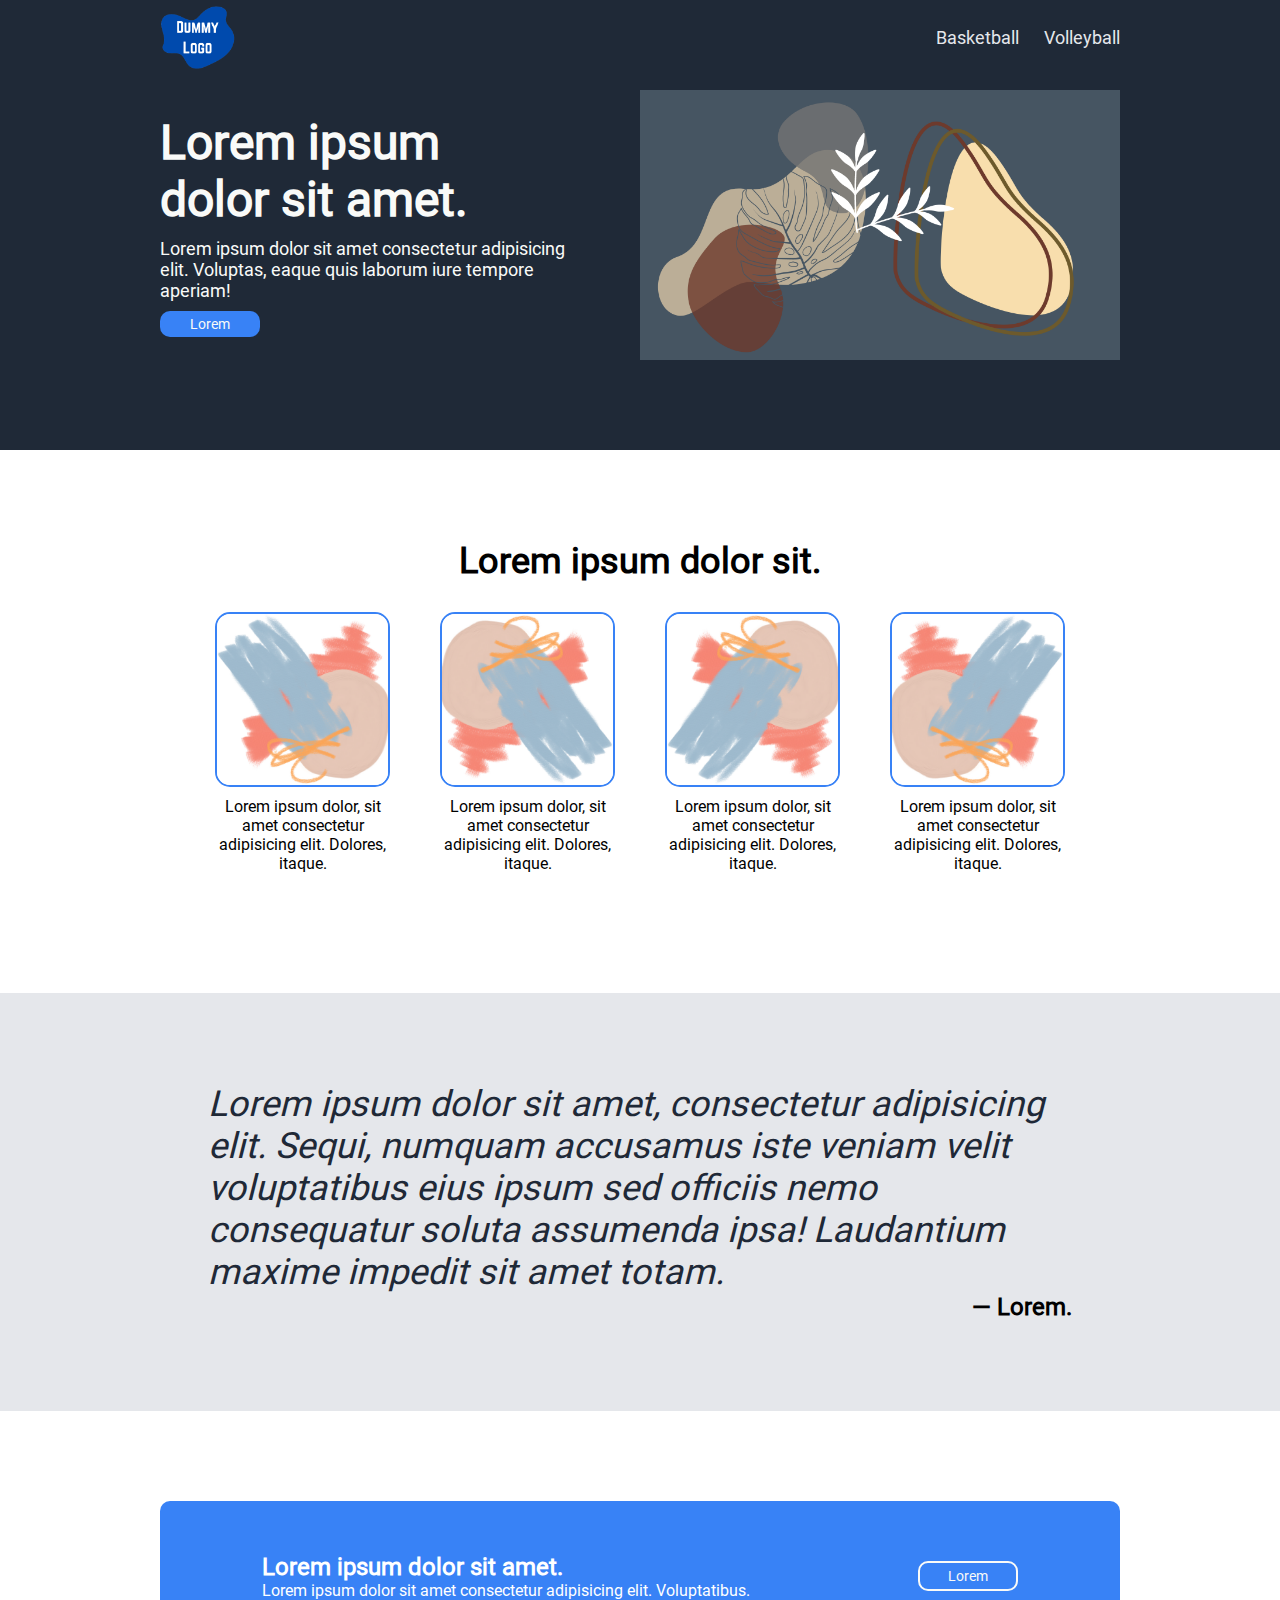
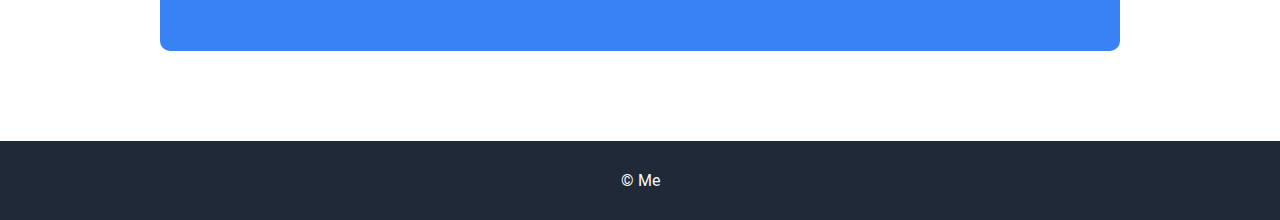
==== index.html @ 721e60ea "Finished assignment" ====
<!DOCTYPE html>
<html lang="en">
<head>
	<meta charset="UTF-8">
	<meta http-equiv="X-UA-Compatible" content="IE=edge">
	<meta name="viewport" content="width=device-width, initial-scale=1.0">
	<link rel="stylesheet" href="./styles/style.css">
	<title>Assignment</title>
</head>
<body>
	<header class="container" id="header">
		<div class="wrapper">
			<img src="./media/dummy-logo.png" height="75px" width="75px" alt="A dummy logo; a splat of paint with text 'dummy logo' in the center of it">
			<nav>
				<ul>
					<li>
						<a 
							href="./pages/basketball.html"
							class="list-link"
							aria-label="Navigate to basketball page"
						>
							Basketball
						</a>
					</li>
					<li>
						<a 
							href="./pages/volleyball.html" 
							class="list-link"
							aria-label="Navigate to volleyball page"
						>
							Volleyball
						</a>
					</li>
				</ul>
			</nav>
		</div>
	</header>
	<main>
		<section class="hero content container">
			<article class="hero wrapper">
				<div class="hero-text-wrapper">
					<h1>Lorem ipsum dolor sit amet.</h1>
					<p>Lorem ipsum dolor sit amet consectetur adipisicing elit. Voluptas, eaque quis laborum iure tempore aperiam!</p>
					<button class="btn-to-action">Lorem</button>
				</div>
				<img
					src="./media/front/illustrative-hero.png" 
					alt="An abstract picture; a leaf in the middle; various patch shapes on the left; rock shapes on the right">
			</article>
		</section>
		<section class="content container">
			<h2>Lorem ipsum dolor sit.</h2>
			<ul class="info wrapper">
				<li class="info-item">
					<img 
						src="./media/front/illustrative-1.png" 
						alt="Placeholder for an illustrative piture" 
						class="info-img"
					>
					<p>Lorem ipsum dolor, sit amet consectetur adipisicing elit. Dolores, itaque.</p>
				</li>
				<li class="info-item">
					<img 
						src="./media/front/illustrative-2.png" 
						alt="Placeholder for an illustrative piture" 
						class="info-img"
					>
					<p>Lorem ipsum dolor, sit amet consectetur adipisicing elit. Dolores, itaque.
					</p>
				</li>
				<li class="info-item">
					<img 
						src="./media/front/illustrative-3.png" 
						alt="Placeholder for an illustrative piture" 
						class="info-img"
					>
					<p>Lorem ipsum dolor, sit amet consectetur adipisicing elit. Dolores, itaque.</p>
				</li>
				<li class="info-item">
					<img 
						src="./media/front/illustrative-4.png" 
						alt="Placeholder for an illustrative piture" 
						class="info-img"
					>
					<p>Lorem ipsum dolor, sit amet consectetur adipisicing elit. Dolores, itaque.</p>
				</li>
			</ul>
		</section>
		<section class="quote content container">
			<article class="wrapper">
				<figure class="quote-items">
					<blockquote>
						Lorem ipsum dolor sit amet, consectetur adipisicing elit. Sequi, numquam accusamus iste veniam velit voluptatibus eius ipsum sed officiis nemo consequatur soluta assumenda ipsa! Laudantium maxime impedit sit amet totam.
					</blockquote>
					<figcaption>
						&mdash; Lorem.
					</figcaption>
				</figure>
			</article>
		</section>
		<section class="content container">
			<article class="call-to-action wrapper">
				<div class="cta-content">
					<h3>Lorem ipsum dolor sit amet.</h3>
					<p>Lorem ipsum dolor sit amet consectetur adipisicing elit. Voluptatibus.</p>
				</div>
				<button class="btn-to-action">Lorem</button>
			</article>
		</section>
	</main>
	<footer class="content container">
		<p>&copy; Me</p>
		<!-- screen reader only -->
		<nav>
			<a href="#" aria-label="Back to top"></a>
		</nav>
	</footer>
</body>
</html>
---- styles/style.css ----
/* font */
@font-face {
	font-family: "Roboto";
	src: url(./font/Roboto-Regular.ttf) format("truetype");
}
/* css reset */
* {
	margin: 0;
	padding: 0;
	box-sizing: border-box;
	list-style: none;
	font-family: "Roboto";
}
h1 {
	font-size: var(--font-xl);
}
h2 {
	font-size: var(--font-l);
}
h3 {
	font-size: var(--font-m);
}
/* color and font-size variables */
:root {
	--dark: #1F2937;
	--gray: #E5E7EB;
	--blue: #3882F6;
	--light: #F9FAF8;

	--font-xs: 14px;
	--font-s: 18px;
	--font-m: 24px;
	--font-l: 36px;
	--font-xl: 48px;
}
/* utility classes */
.container {
	display: flex;
	align-items: center;
	justify-content: center;
}
.wrapper {
	display: flex;
	flex: 1;
	justify-content: space-between;
	align-items: center;
	max-width: 75%;
}
.content {
	padding-block: 90px;
}
.content.container {
	flex-direction: column;
}
.btn-to-action {
	background-color: var(--blue);
	color: var(--light);
	font-size: var(--font-xs);
	border: none;
	border-radius: 10px;
	max-width: 100px;
	padding: 5px 10px;
	transition: scale 0.2s ease-in-out;
	width: 100%;
}
.btn-to-action:hover {
	cursor: pointer;
	scale: 1.1;
}
.center {
	display: flex;
	align-items: center;
	justify-content: center;
	position: relative;
}
.center img {
	border: 5px double black;
}

/* header section */
header {
	position: fixed;
	top: 0;
	right: 0;
	left: 0;
	z-index: 10;
	background-color: var(--dark);
	color: var(--light);
	height: 75px;
}
nav ul {
	display: flex;
	gap: 25px;
}
.list-link {
	font-size: var(--font-s);
	color: var(--gray);
	text-decoration: none;
	position: relative;
}
.list-link::before {
	content: "";
	position: absolute;
	width: 100%;
	transform: scaleX(0);
	height: 2px;
	bottom: 0;
	left: 0;
	background-color: var(--light);
	transform-origin: bottom right;
	transition: transform 0.15s ease-out;
}
.list-link:hover::before {
	transform: scaleX(1);
	transform-origin: bottom left;
}

/* hero section*/
.hero.container {
	background-color: var(--dark);
}
.hero.wrapper {
	gap: 5%;
	position: relative;
	height: 100%;
	width: 100%;
}
.hero h1 {
	font-weight: bold;
	max-width: 330px;
}
.hero-text-wrapper {
	display: flex;
	flex: 1;
	flex-direction: column;
	justify-content: space-between;
	gap: 10px;
	color: var(--light);
	font-size: var(--font-s);
}
.hero.wrapper img {
	min-height: 200px;
	max-width: 50%;
	flex: 1;
	width: 100%;
}

/* random info section */
.info {
	padding-block: 30px;
	flex-wrap: wrap;
	gap: 50px;
}
.info-item {
	display: flex;
	flex-direction: column;
	max-width: 175px;
	gap: 10px;
}
.info-item > p {
	text-align: center;
}
.info-img {
	border: 2px solid var(--blue);
	height: 175px;
	border-radius: 15px;
}

/* quote section */
.quote {
	background-color: var(--gray);
}
.quote .wrapper {
	justify-content: center;
}
.quote-items {
	display: flex;
	flex-direction: column;
	max-width: 90%;
}
.quote blockquote {
	font-size: var(--font-l);
	color: var(--dark);
	font-style: italic;
}
.quote-items figcaption {
	font-size: var(--font-m);
	align-self: flex-end;
	font-weight: bold;
}

/* call to action section */
.call-to-action {
	width: 100%;
	background-color: var(--blue);
	color: white;
	padding: 4% 8%;
	border-radius: 10px;
}
.call-to-action button {
	border: 2px solid var(--light);
	padding: 5px 10px;
}

/* footer  */
footer.container {
	background-color: var(--dark);
	color: var(--light);
	padding-block: 30px;
}
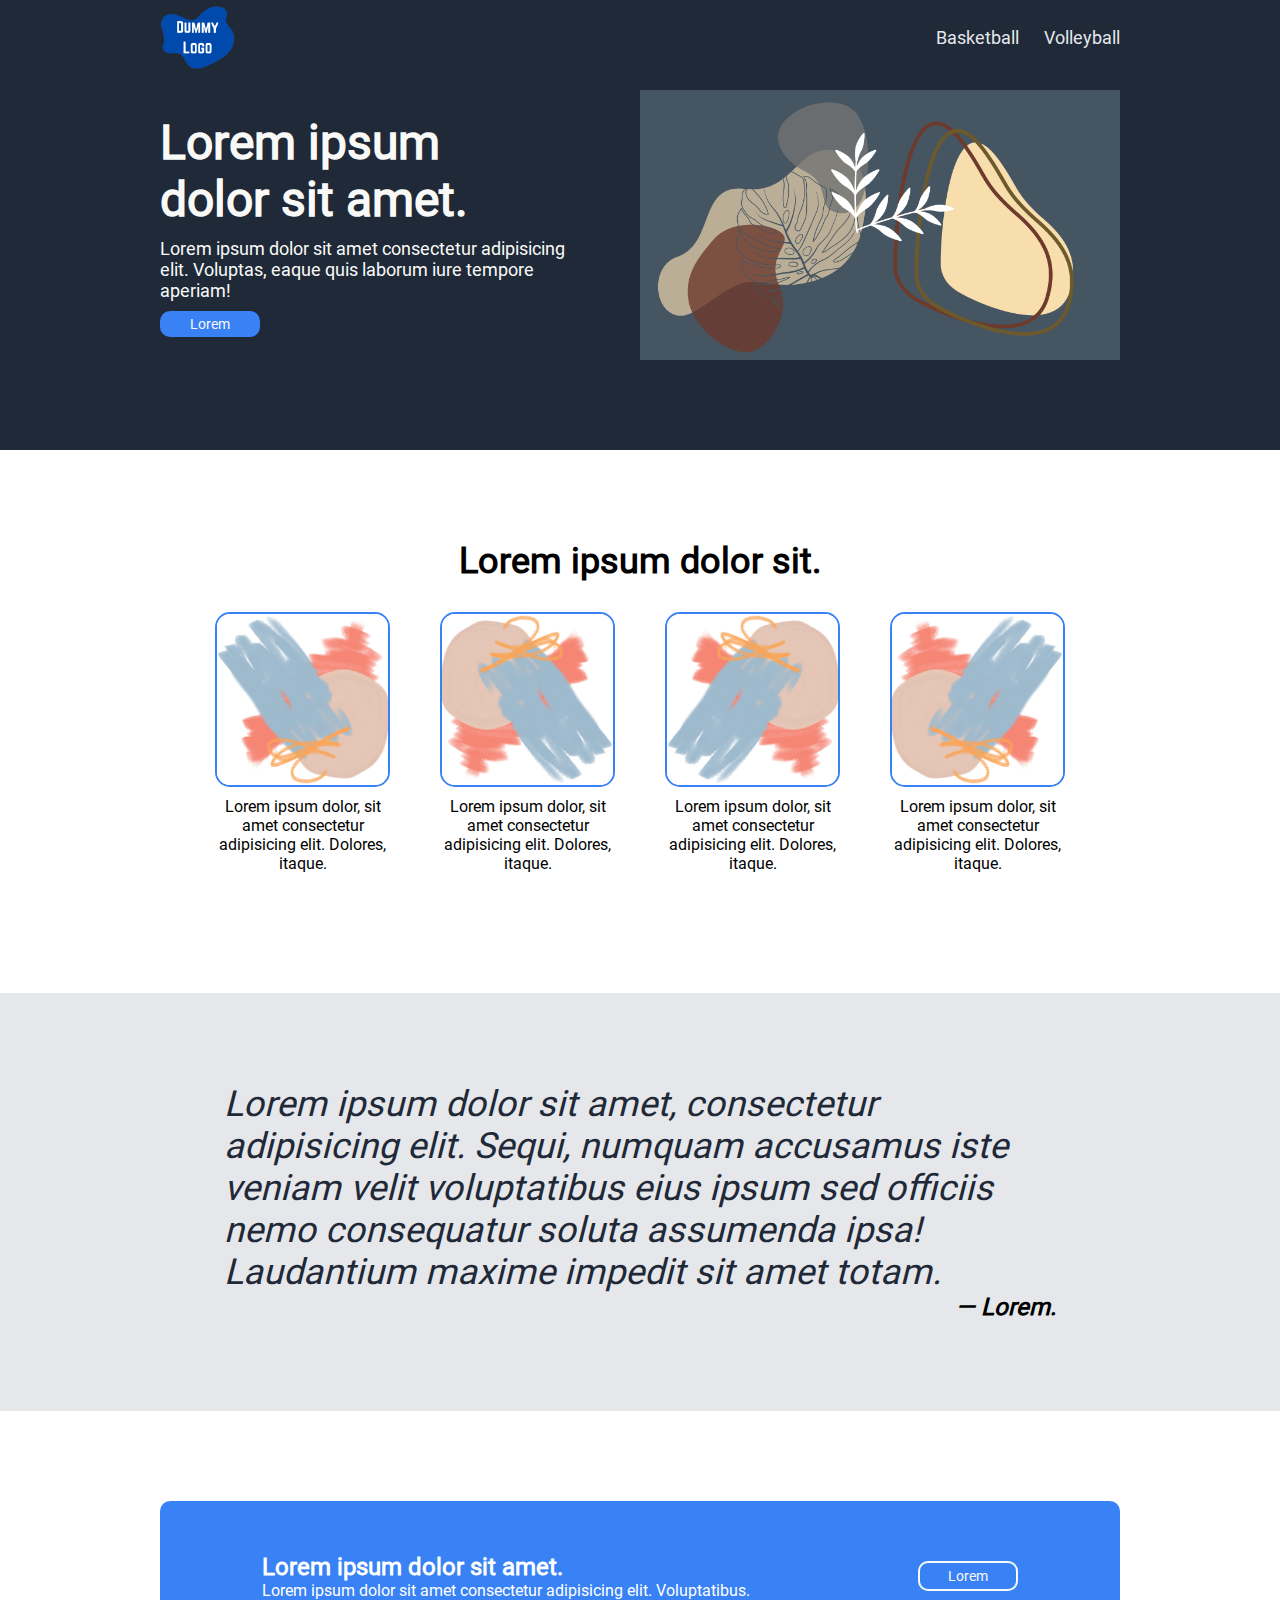
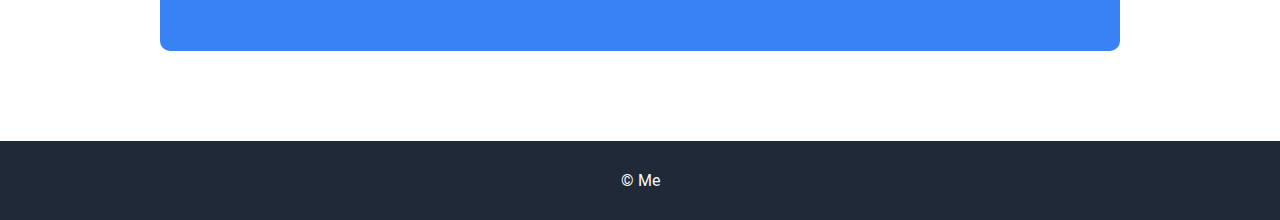
==== commit 16c518c7: "Change elements and add semantic tags" ====
--- a/index.html
+++ b/index.html
@@ -12,7 +12,7 @@
 		<div class="wrapper">
 			<img src="./media/dummy-logo.png" height="75px" width="75px" alt="A dummy logo; a splat of paint with text 'dummy logo' in the center of it">
 			<nav>
-				<ul>
+				<menu>
 					<li>
 						<a 
 							href="./pages/basketball.html"
@@ -31,7 +31,7 @@
 							Volleyball
 						</a>
 					</li>
-				</ul>
+				</menu>
 			</nav>
 		</div>
 	</header>
@@ -50,69 +50,74 @@
 		</section>
 		<section class="content container">
 			<h2>Lorem ipsum dolor sit.</h2>
-			<ul class="info wrapper">
-				<li class="info-item">
+			<article class="info wrapper">
+				<figure class="info-item">
 					<img 
 						src="./media/front/illustrative-1.png" 
 						alt="Placeholder for an illustrative piture" 
 						class="info-img"
 					>
-					<p>Lorem ipsum dolor, sit amet consectetur adipisicing elit. Dolores, itaque.</p>
-				</li>
-				<li class="info-item">
+					<figcaption>
+						<p>Lorem ipsum dolor, sit amet consectetur adipisicing elit. Dolores, itaque.</p>
+					</figcaption>
+				</figure>
+				<figure class="info-item">
 					<img 
 						src="./media/front/illustrative-2.png" 
 						alt="Placeholder for an illustrative piture" 
 						class="info-img"
 					>
-					<p>Lorem ipsum dolor, sit amet consectetur adipisicing elit. Dolores, itaque.
-					</p>
-				</li>
-				<li class="info-item">
+					<figcaption>
+						<p>Lorem ipsum dolor, sit amet consectetur adipisicing elit. Dolores, itaque.</p>
+					</figcaption>
+				</figure>
+				<figure class="info-item">
 					<img 
 						src="./media/front/illustrative-3.png" 
 						alt="Placeholder for an illustrative piture" 
 						class="info-img"
 					>
-					<p>Lorem ipsum dolor, sit amet consectetur adipisicing elit. Dolores, itaque.</p>
-				</li>
-				<li class="info-item">
+					<figcaption>
+						<p>Lorem ipsum dolor, sit amet consectetur adipisicing elit. Dolores, itaque.</p>
+					</figcaption>
+				</figure>
+				<figure class="info-item">
 					<img 
 						src="./media/front/illustrative-4.png" 
 						alt="Placeholder for an illustrative piture" 
 						class="info-img"
 					>
-					<p>Lorem ipsum dolor, sit amet consectetur adipisicing elit. Dolores, itaque.</p>
-				</li>
-			</ul>
-		</section>
-		<section class="quote content container">
-			<article class="wrapper">
-				<figure class="quote-items">
-					<blockquote>
-						Lorem ipsum dolor sit amet, consectetur adipisicing elit. Sequi, numquam accusamus iste veniam velit voluptatibus eius ipsum sed officiis nemo consequatur soluta assumenda ipsa! Laudantium maxime impedit sit amet totam.
-					</blockquote>
 					<figcaption>
-						&mdash; Lorem.
+						<p>Lorem ipsum dolor, sit amet consectetur adipisicing elit. Dolores, itaque.</p>
 					</figcaption>
 				</figure>
 			</article>
 		</section>
+		<section class="quote content container">
+			<article class="wrapper">
+				<blockquote>
+					Lorem ipsum dolor sit amet, consectetur adipisicing elit. Sequi, numquam accusamus iste veniam velit voluptatibus eius ipsum sed officiis nemo consequatur soluta assumenda ipsa! Laudantium maxime impedit sit amet totam.
+				</blockquote>
+				<cite>
+					&mdash; Lorem.
+				</cite>
+			</article>
+		</section>
 		<section class="content container">
-			<article class="call-to-action wrapper">
+			<form class="cta wrapper">
 				<div class="cta-content">
 					<h3>Lorem ipsum dolor sit amet.</h3>
 					<p>Lorem ipsum dolor sit amet consectetur adipisicing elit. Voluptatibus.</p>
 				</div>
 				<button class="btn-to-action">Lorem</button>
-			</article>
+			</form>
 		</section>
 	</main>
 	<footer class="content container">
 		<p>&copy; Me</p>
 		<!-- screen reader only -->
 		<nav>
-			<a href="#" aria-label="Back to top"></a>
+			<a href="#" aria-label="Back to top of the page"></a>
 		</nav>
 	</footer>
 </body>
--- a/styles/style.css
+++ b/styles/style.css
@@ -88,7 +88,7 @@
 	color: var(--light);
 	height: 75px;
 }
-nav ul {
+nav menu {
 	display: flex;
 	gap: 25px;
 }
@@ -157,7 +157,7 @@
 	max-width: 175px;
 	gap: 10px;
 }
-.info-item > p {
+.info-item > figcaption {
 	text-align: center;
 }
 .info-img {
@@ -172,8 +172,10 @@
 }
 .quote .wrapper {
 	justify-content: center;
-}
-.quote-items {
+	flex-direction: column;
+	max-width: 65%;	
+}
+.quote-item {
 	display: flex;
 	flex-direction: column;
 	max-width: 90%;
@@ -183,21 +185,21 @@
 	color: var(--dark);
 	font-style: italic;
 }
-.quote-items figcaption {
+.quote cite {
 	font-size: var(--font-m);
 	align-self: flex-end;
 	font-weight: bold;
 }
 
 /* call to action section */
-.call-to-action {
+.cta {
 	width: 100%;
 	background-color: var(--blue);
 	color: white;
 	padding: 4% 8%;
 	border-radius: 10px;
 }
-.call-to-action button {
+.cta button {
 	border: 2px solid var(--light);
 	padding: 5px 10px;
 }
